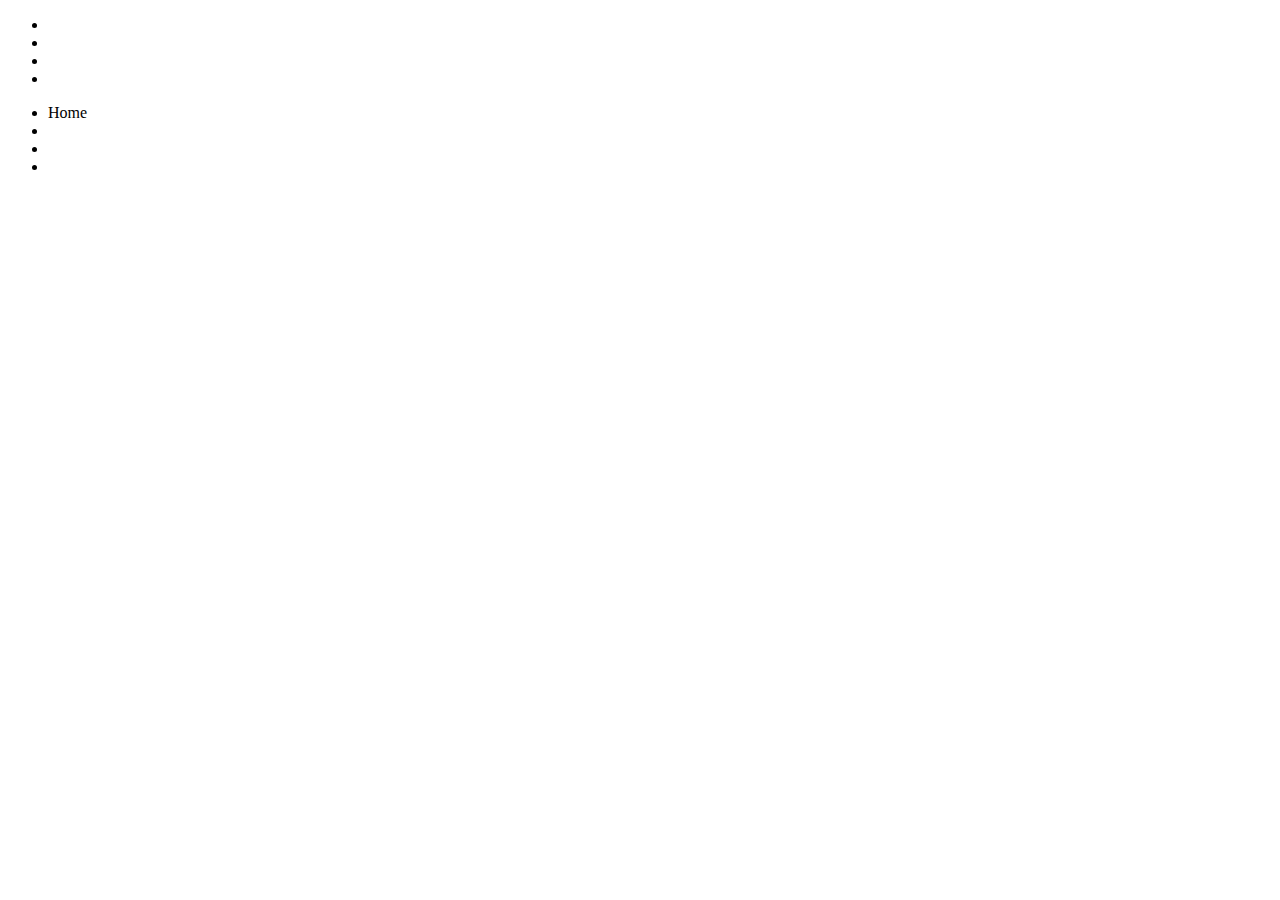
==== tehome.html @ ff78941b "Added quick outline for T.E. site nav, sections, & divs. Also added footer." ====
<!DOCTYPE html>
<html lang="en">
	<head>
  	<meta charset="utf-8">
  	<meta name="description" content="Your description goes here">
  	<meta name="keywords" content="one, two, three">
		<meta name="viewport" content="width=device-width, initial-scale=1">
		
		<title>Tiny Earthlings Home</title>

		<!-- external CSS link -->
		<link rel="stylesheet" href="css/normalize.css">
		<link rel="stylesheet" href="css/style.css">
	</head>
	<body>
		<nav>
			<ul>
				<li></li>
				<li></li>
				<li></li>
				<li></li>
			</ul>
		</nav>
		<main>
			<div>
				<section>
				</section>
			</div>
			<div>
				<section></section>
				<section></section>
			</div>
			<div></div>
		</main>
		<footer></footer>

		<script type="text/javascript" src="js/main.js"></script>
	</body>
</html>

<nav>
	<ul>
		<li>Home</li>
		<li></li>
		<li></li>
		<li></li>
	</ul>
</nav>
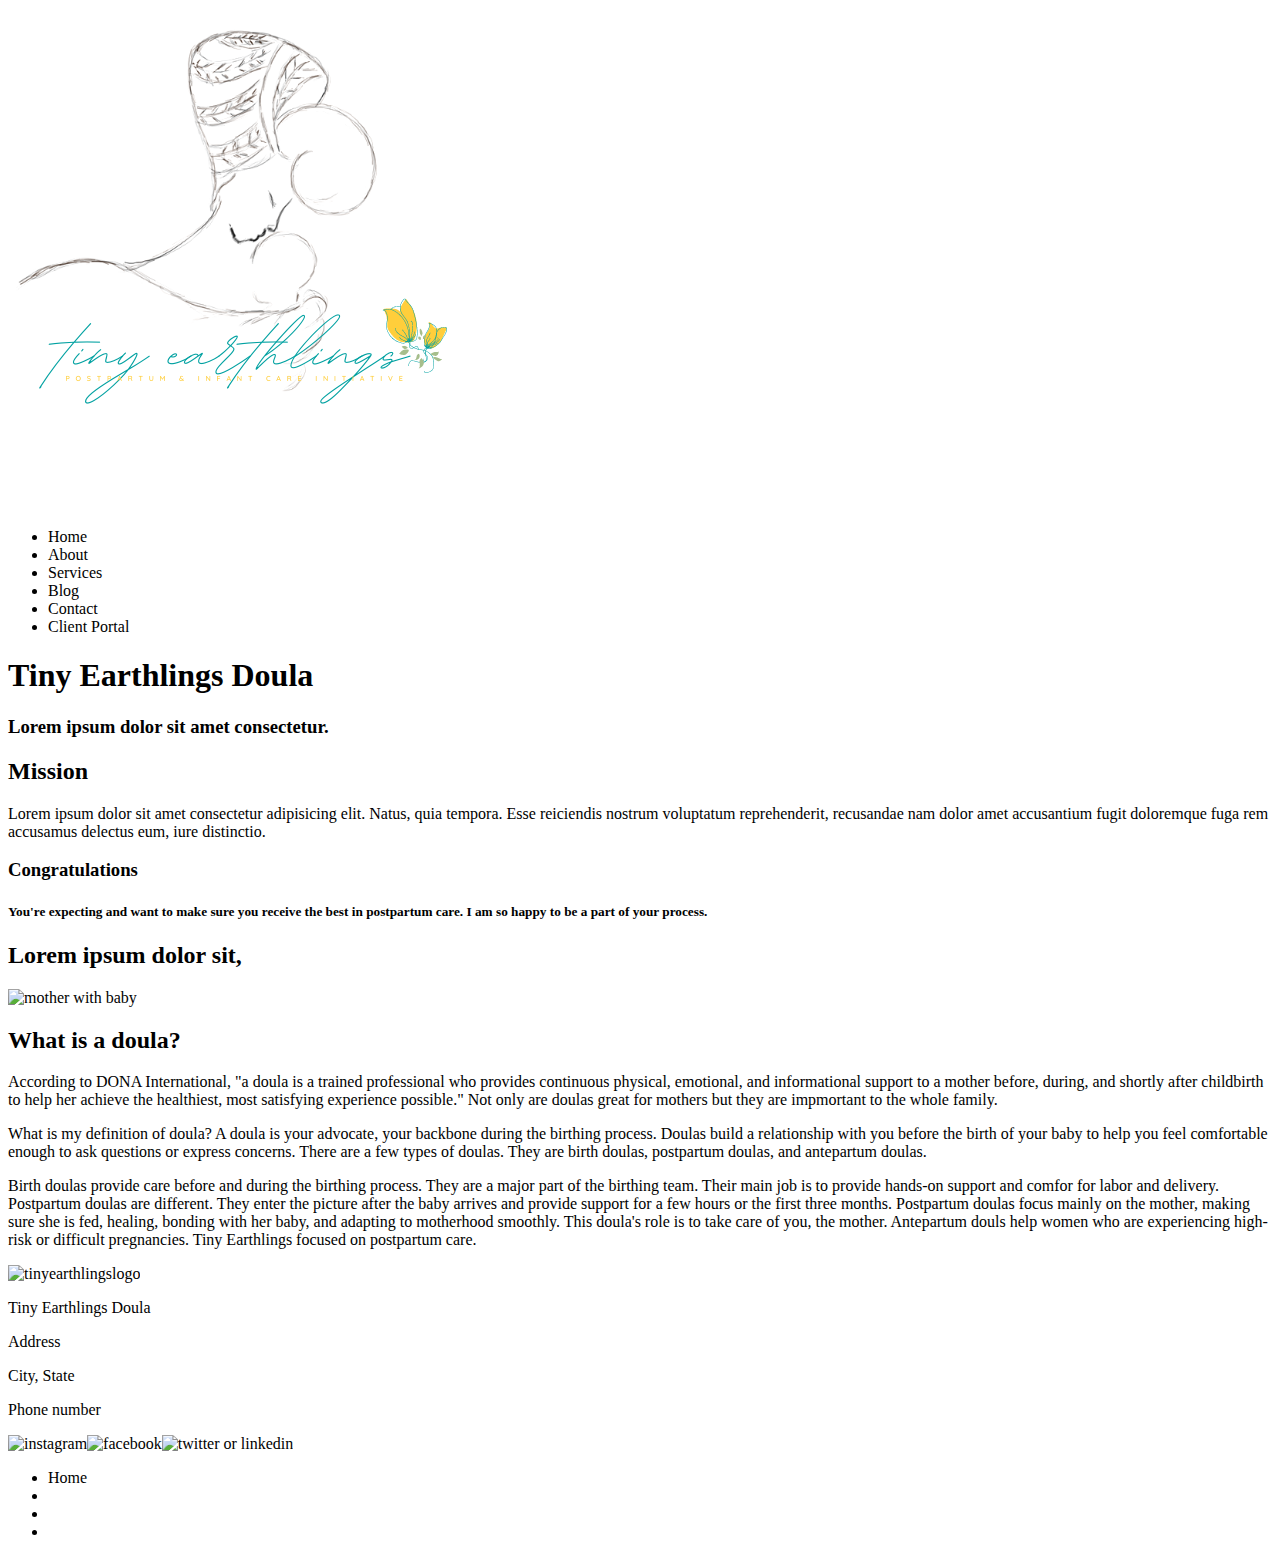
==== commit aac810b9: "added descriptions to home page, saved images, added css & js folders." ====
--- a/tehome.html
+++ b/tehome.html
@@ -14,25 +14,56 @@
 	</head>
 	<body>
 		<nav>
-			<ul>
-				<li></li>
-				<li></li>
-				<li></li>
-				<li></li>
+			<img src="Tiny Earthlings Logo1.png" alt="tiny eartlings logo">
+			<ul class="topnav">
+				<li class="nav">Home</li>
+				<li class="nav">About</li>
+				<li class="nav">Services</li>
+				<li class="nav">Blog</li>
+				<li class="nav">Contact</li>
+				<li class="nav">Client Portal</li>
 			</ul>
 		</nav>
 		<main>
-			<div>
-				<section>
+			<div class="top-section">
+				<h1 id="page-title">Tiny Earthlings Doula</h1>
+				<h3 class="tagline">Lorem ipsum dolor sit amet consectetur.</h3>
+				<section class="hero-section">
+					<h2>Mission</h2>
+					<p>Lorem ipsum dolor sit amet consectetur adipisicing elit. Natus, quia tempora. Esse reiciendis nostrum voluptatum reprehenderit, recusandae nam dolor amet accusantium fugit doloremque fuga rem accusamus delectus eum, iure distinctio.</p>
 				</section>
 			</div>
-			<div>
-				<section></section>
-				<section></section>
+			<div class="middle">
+				<section class="mid-section">
+					<h3>Congratulations</h3>
+					<h5>You're expecting and want to make sure you receive the best in postpartum care. I am so happy to be a part of your process.</h5>
+				</section>
+				<section class="mother-image">
+					<h2>Lorem ipsum dolor sit,</h2>
+					<img src="#" alt="mother with baby">
+				</section>
 			</div>
-			<div></div>
+			<div class="bottom">
+				<section id="last-section">
+					<h2>What is a doula?</h2>
+					<p>According to DONA International, "a doula is a trained professional who provides continuous physical, emotional, and informational support to a mother before, during, and shortly after childbirth to help her achieve the healthiest, most satisfying experience possible." Not only are doulas great for mothers but they are impmortant to the whole family.</p>
+					<p>What is my definition of doula? A doula is your advocate, your backbone during the birthing process. Doulas build a relationship with you before the birth of your baby to help you feel comfortable enough to ask questions or express concerns. There are a few types of doulas. They are birth doulas, postpartum doulas, and antepartum doulas.</p>
+					<p>Birth doulas provide care before and during the birthing process. They are a major part of the birthing team. Their main job is to provide hands-on support and comfor for labor and delivery. Postpartum doulas are different. They enter the picture after the baby arrives and provide support for a few hours or the first three months. Postpartum doulas focus mainly on the mother, making sure she is fed, healing, bonding with her baby, and adapting to motherhood smoothly. This doula's role is to take care of you, the mother. Antepartum douls help women who are experiencing high-risk or difficult pregnancies. Tiny Earthlings focused on postpartum care.</p>
+				</section>
+			</div>
 		</main>
-		<footer></footer>
+		<footer>
+			<img src="#" alt="tinyearthlingslogo">
+			<section>
+				<p>Tiny Earthlings Doula</p>
+				<p>Address</p>
+				<p>City, State</p>
+				<p>Phone number</p>
+			</section>
+			<section>
+				<img src="#" alt="instagram"><img src="#" alt="facebook"><img src="#" alt="twitter or linkedin">
+			</section>
+		</footer>
 
 		<script type="text/javascript" src="js/main.js"></script>
 	</body>
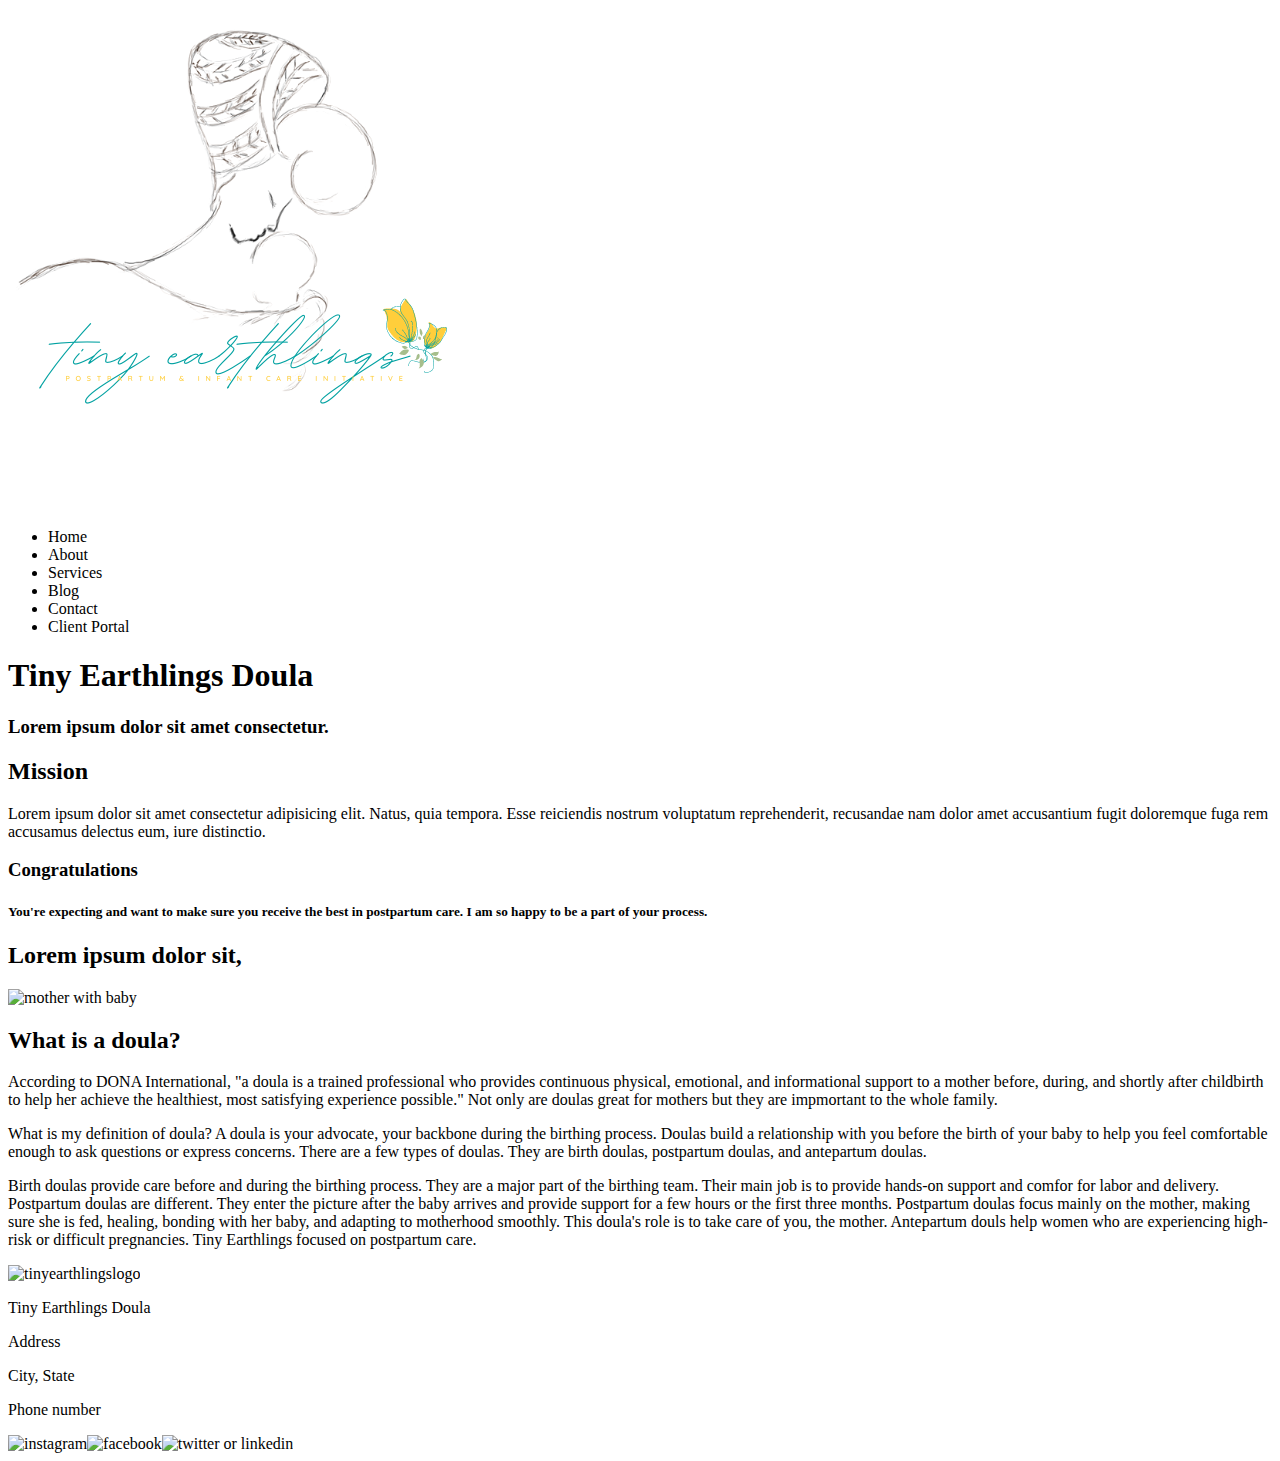
==== commit d3e0f553: "took nav off the bottom of html" ====
--- a/tehome.html
+++ b/tehome.html
@@ -69,11 +69,3 @@
 	</body>
 </html>
 
-<nav>
-	<ul>
-		<li>Home</li>
-		<li></li>
-		<li></li>
-		<li></li>
-	</ul>
-</nav>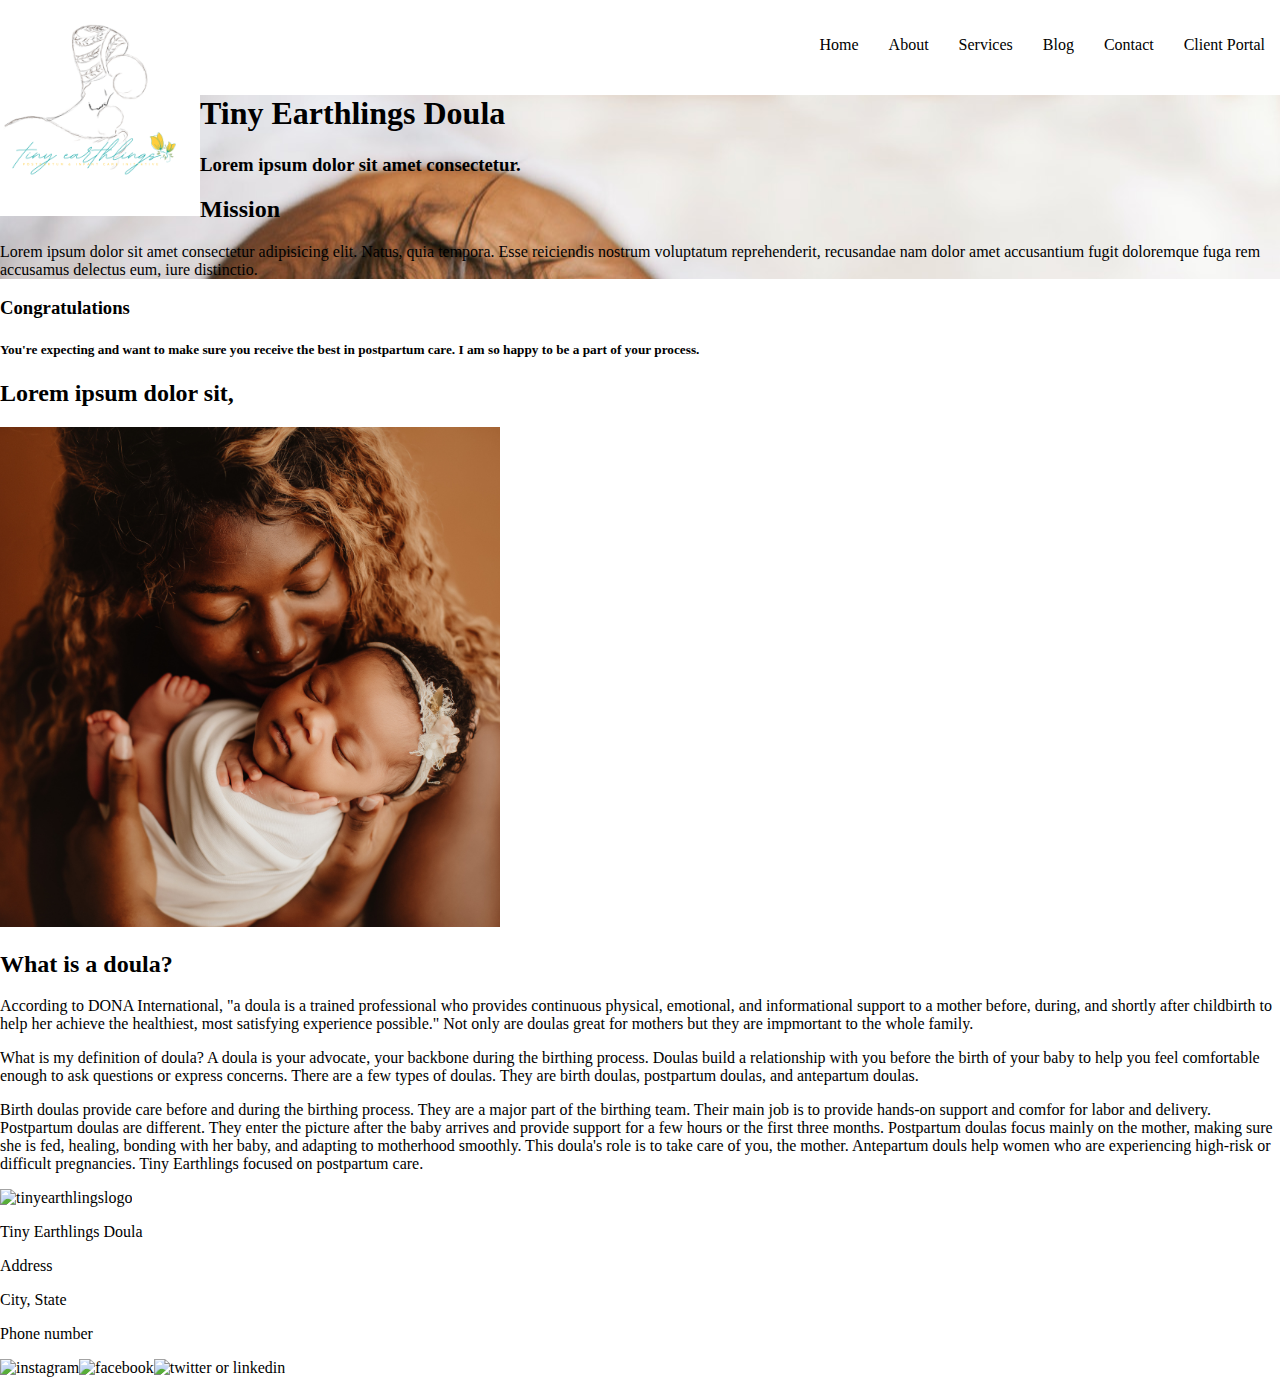
==== commit 2734d5d6: "added style to css file" ====
--- a/tehome.html
+++ b/tehome.html
@@ -14,7 +14,7 @@
 	</head>
 	<body>
 		<nav>
-			<img src="Tiny Earthlings Logo1.png" alt="tiny eartlings logo">
+			<img class="logo" src="Tiny Earthlings Logo1.png" alt="tiny eartlings logo">
 			<ul class="topnav">
 				<li class="nav">Home</li>
 				<li class="nav">About</li>
@@ -40,7 +40,7 @@
 				</section>
 				<section class="mother-image">
 					<h2>Lorem ipsum dolor sit,</h2>
-					<img src="#" alt="mother with baby">
+					<img src="mombaby1.png" alt="mother with baby">
 				</section>
 			</div>
 			<div class="bottom">
--- a/css/style.css
+++ b/css/style.css
@@ -0,0 +1,61 @@
+/* Box Model Hack */
+* {
+    box-sizing: border-box;
+  }
+  
+  /* Clear fix hack */
+  .clearfix:after {
+       content: ".";
+       display: block;
+       clear: both;
+       visibility: hidden;
+       line-height: 0;
+       height: 0;
+  }
+  
+  .clear {
+      clear: both;
+  }
+  
+  /******************************************
+  /* BASE STYLES
+  /*******************************************/
+  
+  body {
+    margin: 0;
+  }
+  
+  
+  
+  /******************************************
+  /* LAYOUT
+  /*******************************************/
+  header {
+  
+  }
+  .top-section {
+    background-image: url(Newbornhead.jpg);
+  }
+  .logo {
+    width: 200px;
+    height: auto;
+    float: left;
+  }
+  ul {
+    list-style-type: none;
+    display: flex;
+    flex-direction: row;
+    justify-content: flex-end;
+    align-items: flex-end;
+  }
+  li {
+    margin: 20px 15px;
+  }
+  footer {
+  
+  }
+  
+  /******************************************
+  /* ADDITIONAL STYLES
+  /*******************************************/
+  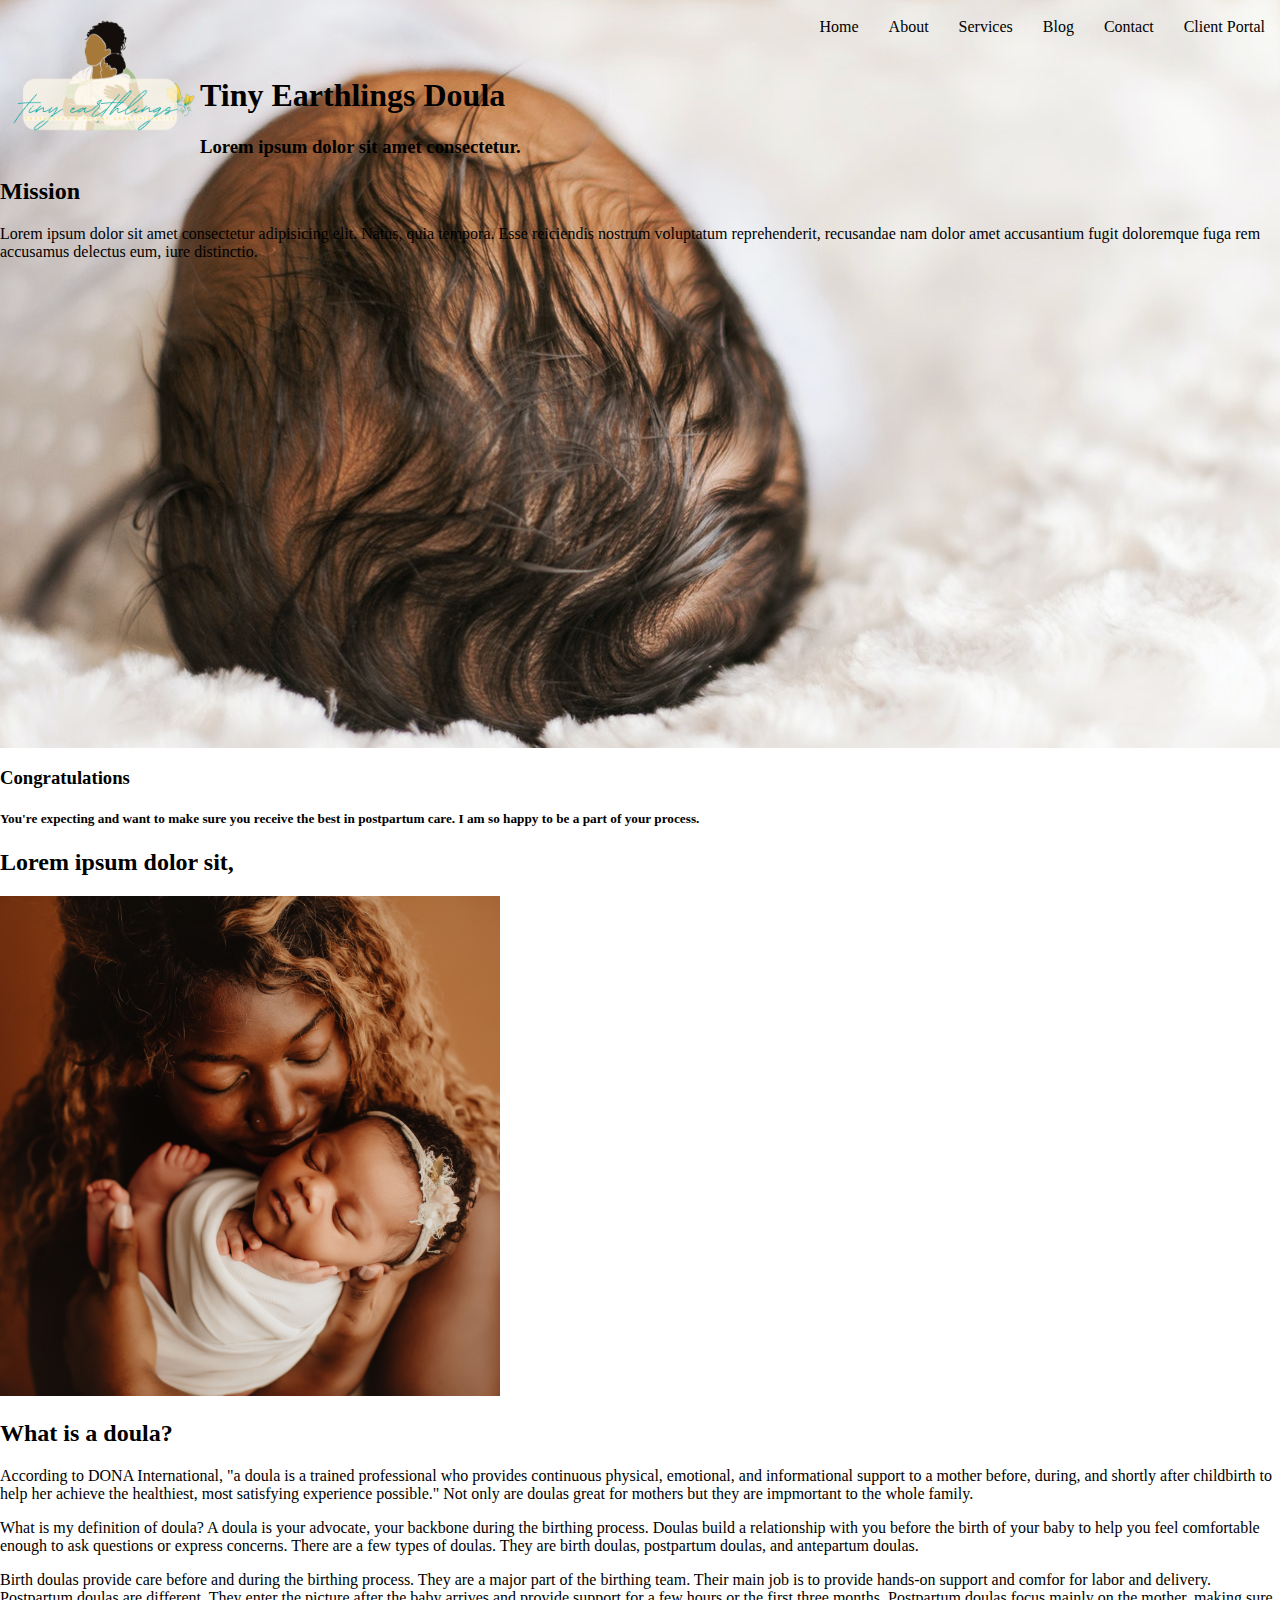
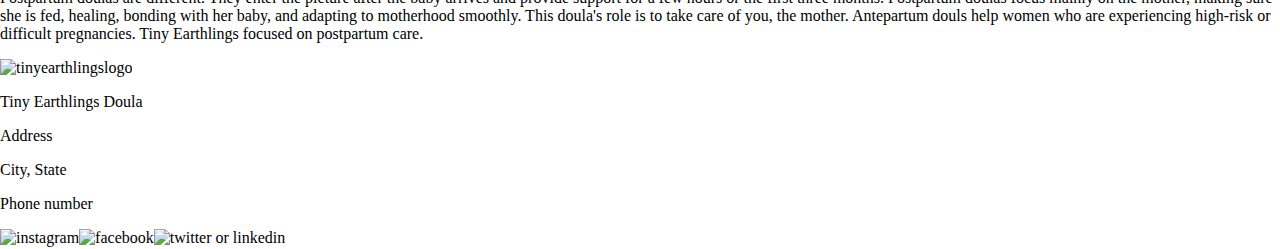
==== commit 349f1d77: "changed logo, fixed margin, flexed menu, floated logo" ====
--- a/tehome.html
+++ b/tehome.html
@@ -13,22 +13,22 @@
 		<link rel="stylesheet" href="css/style.css">
 	</head>
 	<body>
-		<nav>
-			<img class="logo" src="Tiny Earthlings Logo1.png" alt="tiny eartlings logo">
-			<ul class="topnav">
-				<li class="nav">Home</li>
-				<li class="nav">About</li>
-				<li class="nav">Services</li>
-				<li class="nav">Blog</li>
-				<li class="nav">Contact</li>
-				<li class="nav">Client Portal</li>
-			</ul>
-		</nav>
 		<main>
 			<div class="top-section">
+				<nav>
+					<img class="logo" src="Tiny Earthlings Logo2.png" alt="tiny eartlings logo">
+					<ul class="topnav">
+						<li class="nav">Home</li>
+						<li class="nav">About</li>
+						<li class="nav">Services</li>
+						<li class="nav">Blog</li>
+						<li class="nav">Contact</li>
+						<li class="nav">Client Portal</li>
+					</ul>
+				</nav>
 				<h1 id="page-title">Tiny Earthlings Doula</h1>
-				<h3 class="tagline">Lorem ipsum dolor sit amet consectetur.</h3>
 				<section class="hero-section">
+					<h3 class="tagline">Lorem ipsum dolor sit amet consectetur.</h3>
 					<h2>Mission</h2>
 					<p>Lorem ipsum dolor sit amet consectetur adipisicing elit. Natus, quia tempora. Esse reiciendis nostrum voluptatum reprehenderit, recusandae nam dolor amet accusantium fugit doloremque fuga rem accusamus delectus eum, iure distinctio.</p>
 				</section>
--- a/css/style.css
+++ b/css/style.css
@@ -35,11 +35,17 @@
   }
   .top-section {
     background-image: url(Newbornhead.jpg);
+    background-size: cover;
+    background-repeat: no-repeat;
+    margin-top: -18px;
+    height: 750px;
+    width: 100%;
   }
   .logo {
     width: 200px;
     height: auto;
     float: left;
+    margin-top: -30px;
   }
   ul {
     list-style-type: none;
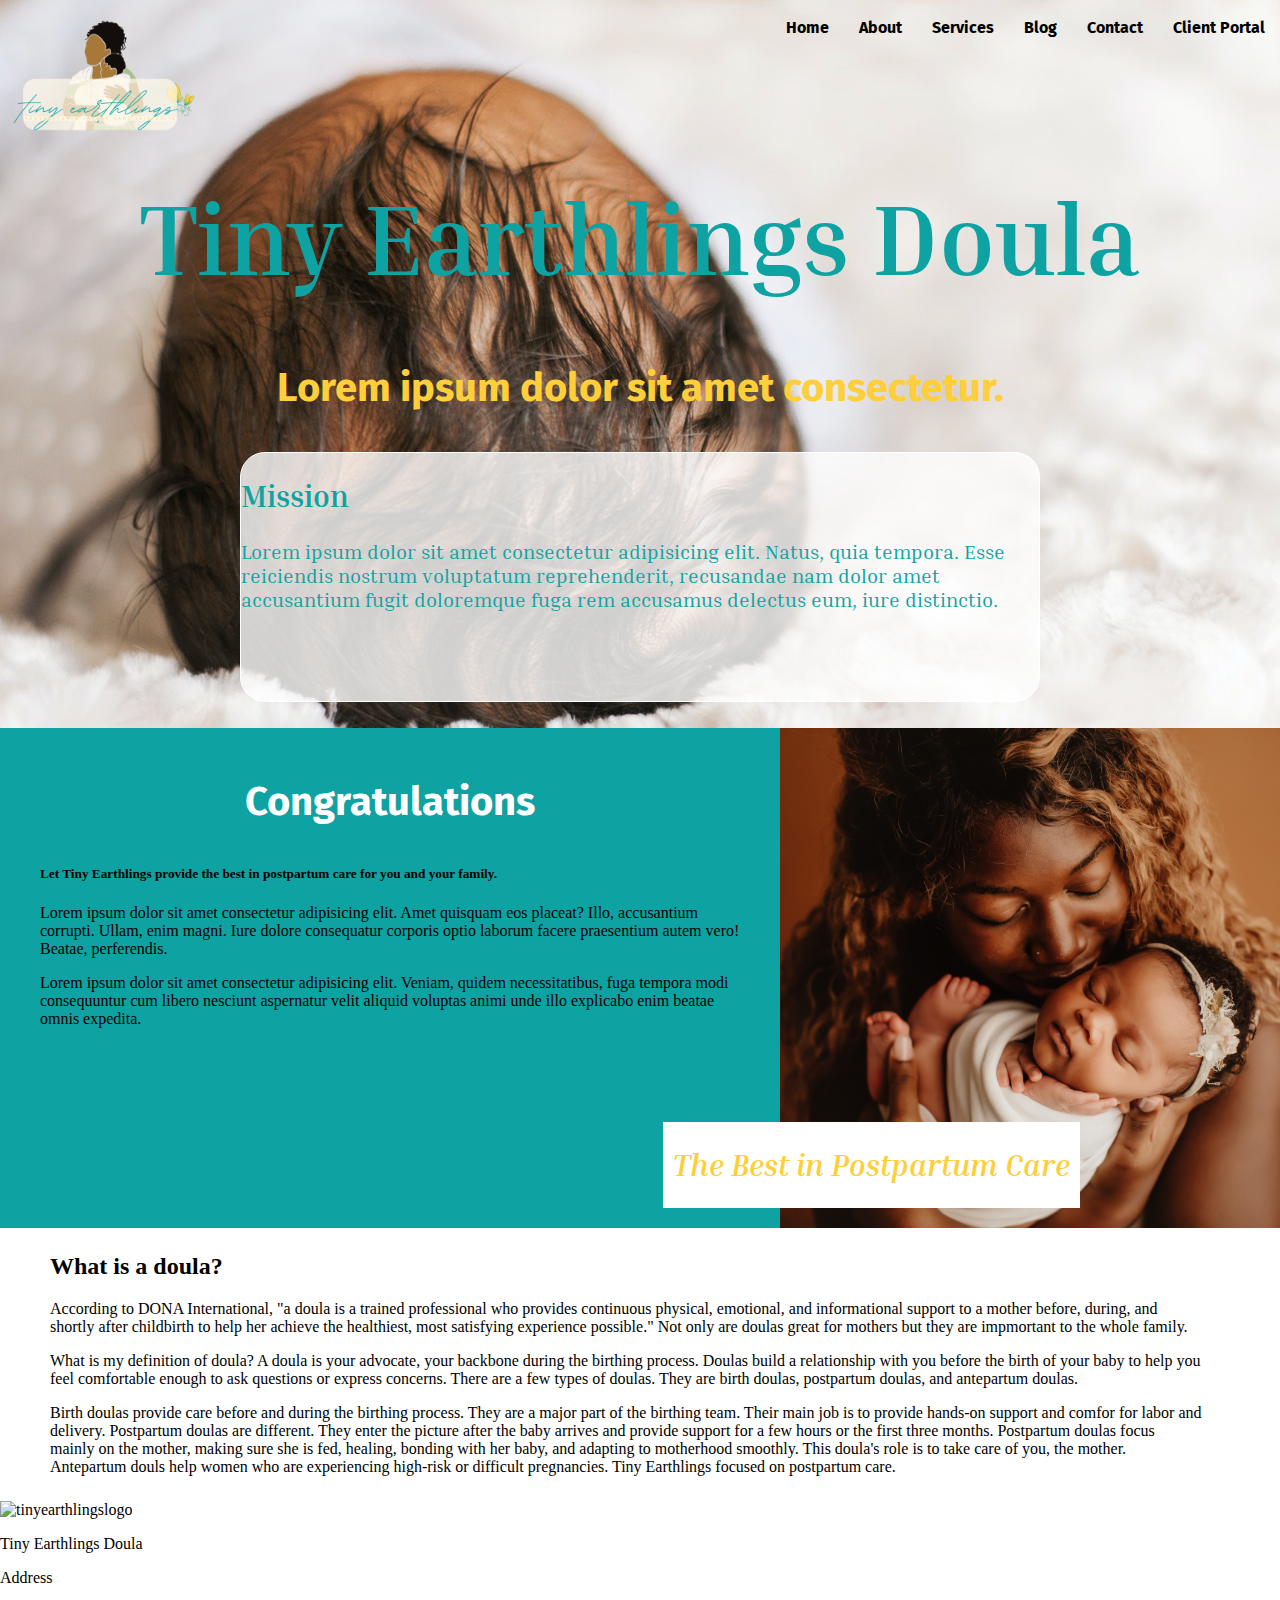
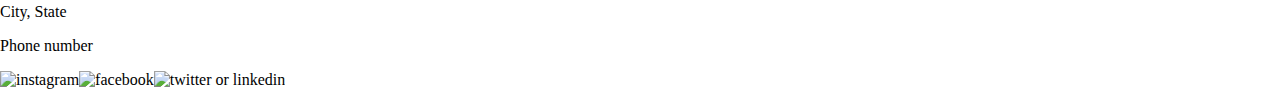
==== commit 1f5add9f: "styling and adding to tiny earthlings site" ====
--- a/tehome.html
+++ b/tehome.html
@@ -5,7 +5,10 @@
   	<meta name="description" content="Your description goes here">
   	<meta name="keywords" content="one, two, three">
 		<meta name="viewport" content="width=device-width, initial-scale=1">
-		
+		<link rel="preconnect" href="https://fonts.googleapis.com">
+<link rel="preconnect" href="https://fonts.gstatic.com" crossorigin>
+<link href="https://fonts.googleapis.com/css2?family=Fira+Sans:wght@300&family=Inria+Serif&display=swap" rel="stylesheet">
+<link rel="stylesheet" href="https://cdnjs.cloudflare.com/ajax/libs/font-awesome/6.2.0/css/all.min.css" integrity="sha512-xh6O/CkQoPOWDdYTDqeRdPCVd1SpvCA9XXcUnZS2FmJNp1coAFzvtCN9BmamE+4aHK8yyUHUSCcJHgXloTyT2A==" crossorigin="anonymous" referrerpolicy="no-referrer" />
 		<title>Tiny Earthlings Home</title>
 
 		<!-- external CSS link -->
@@ -27,8 +30,8 @@
 					</ul>
 				</nav>
 				<h1 id="page-title">Tiny Earthlings Doula</h1>
+				<h3 class="tagline">Lorem ipsum dolor sit amet consectetur.</h3>
 				<section class="hero-section">
-					<h3 class="tagline">Lorem ipsum dolor sit amet consectetur.</h3>
 					<h2>Mission</h2>
 					<p>Lorem ipsum dolor sit amet consectetur adipisicing elit. Natus, quia tempora. Esse reiciendis nostrum voluptatum reprehenderit, recusandae nam dolor amet accusantium fugit doloremque fuga rem accusamus delectus eum, iure distinctio.</p>
 				</section>
@@ -36,10 +39,14 @@
 			<div class="middle">
 				<section class="mid-section">
 					<h3>Congratulations</h3>
-					<h5>You're expecting and want to make sure you receive the best in postpartum care. I am so happy to be a part of your process.</h5>
+					<h5>Let Tiny Earthlings provide the best in postpartum care for you and your family.</h5>
+					<p>Lorem ipsum dolor sit amet consectetur adipisicing elit. Amet quisquam eos placeat? Illo, accusantium corrupti. Ullam, enim magni. Iure dolore consequatur corporis optio laborum facere praesentium autem vero! Beatae, perferendis.</p>
+					<p>Lorem ipsum dolor sit amet consectetur adipisicing elit. Veniam, quidem necessitatibus, fuga tempora modi consequuntur cum libero nesciunt aspernatur velit aliquid voluptas animi unde illo explicabo enim beatae omnis expedita.</p>
 				</section>
-				<section class="mother-image">
-					<h2>Lorem ipsum dolor sit,</h2>
+				<section class="text-box">
+					<h2>The Best in Postpartum Care</h2>
+				</section>
+				<section class="mother-image	">
 					<img src="mombaby1.png" alt="mother with baby">
 				</section>
 			</div>
--- a/css/style.css
+++ b/css/style.css
@@ -55,8 +55,114 @@
     align-items: flex-end;
   }
   li {
+    font-family: 'Fira Sans', sans-serif;
+    font-weight: bold;
     margin: 20px 15px;
   }
+/* Hero Section Style */
+  #page-title {
+    font-family: 'Inria Serif', serif;
+    font-size: 100px;
+    margin-top: 100px;
+    padding-top: 20px;
+    text-align: center;
+    color: #0EA3A2;
+  }
+
+  .top-section h3 {
+    font-family: 'Fira Sans', sans-serif;
+    font-size: 40px;
+    text-align: center;
+    color: #FFCE3B;
+  }
+
+  .hero-section {
+    width: 800px;
+    height: 250px;
+    margin: auto;
+    background: rgba(255, 255, 255, 0.8 );
+    border: 1px solid #fff;
+    border-radius: 25px;
+  }
+
+  .hero-section h2 {
+    font-family: 'Inria Serif', serif;
+    font-size: 30px;
+    color: #0EA3A2;
+  }
+  .hero-section p {
+    font-family: 'Inria Serif', serif;
+    font-size: 20px;
+    color: #0EA3A2;
+  }
+
+  /* middle section style */
+.middle {
+  width: 100%;
+  height: 500px;
+  background-color: #0EA3A2;
+  margin-top: -20px;
+  display: flex;
+  justify-content: space-between;
+  align-items: flex-start;
+  position: relative;
+}
+
+.mid-section {
+  margin: 10px 40px;
+}
+
+.middle h3 {
+  font-family: 'Fira Sans', sans-serif;
+    font-size: 40px;
+    text-align: center;
+    color: #fff;
+}
+
+.mother-image h2 {
+  width: fit-content;
+  background-color: #fff;
+  color: #FFCE3B;
+  font-family: 'Fira Sans', sans-serif;
+}
+
+.text-box {
+  position: absolute;
+  bottom: 20px;
+  right: 200px;
+  background-color: #fff;
+  color: #FFCE3B;
+  padding-left: 10px;
+  padding-right: 10px;
+}
+
+.text-box h2 {
+  font-family: 'Inria Serif', serif;
+  font-size: 30px;
+  font-style: italic;
+}
+
+/* Botton Home Section */
+.bottom {
+  width: 90%;
+  height: auto;
+  margin: 25px 50px;
+}
+.last-section {
+  width: 1200px;
+  height: auto;
+}
+
+.last-section p {
+  font-family: 'Inria Serif', serif;
+  
+}
+/* 
+  .hero-section h2 p {
+    background-color: rgba(255, 255, 255, 0.60);
+  } */
+
+
   footer {
   
   }
